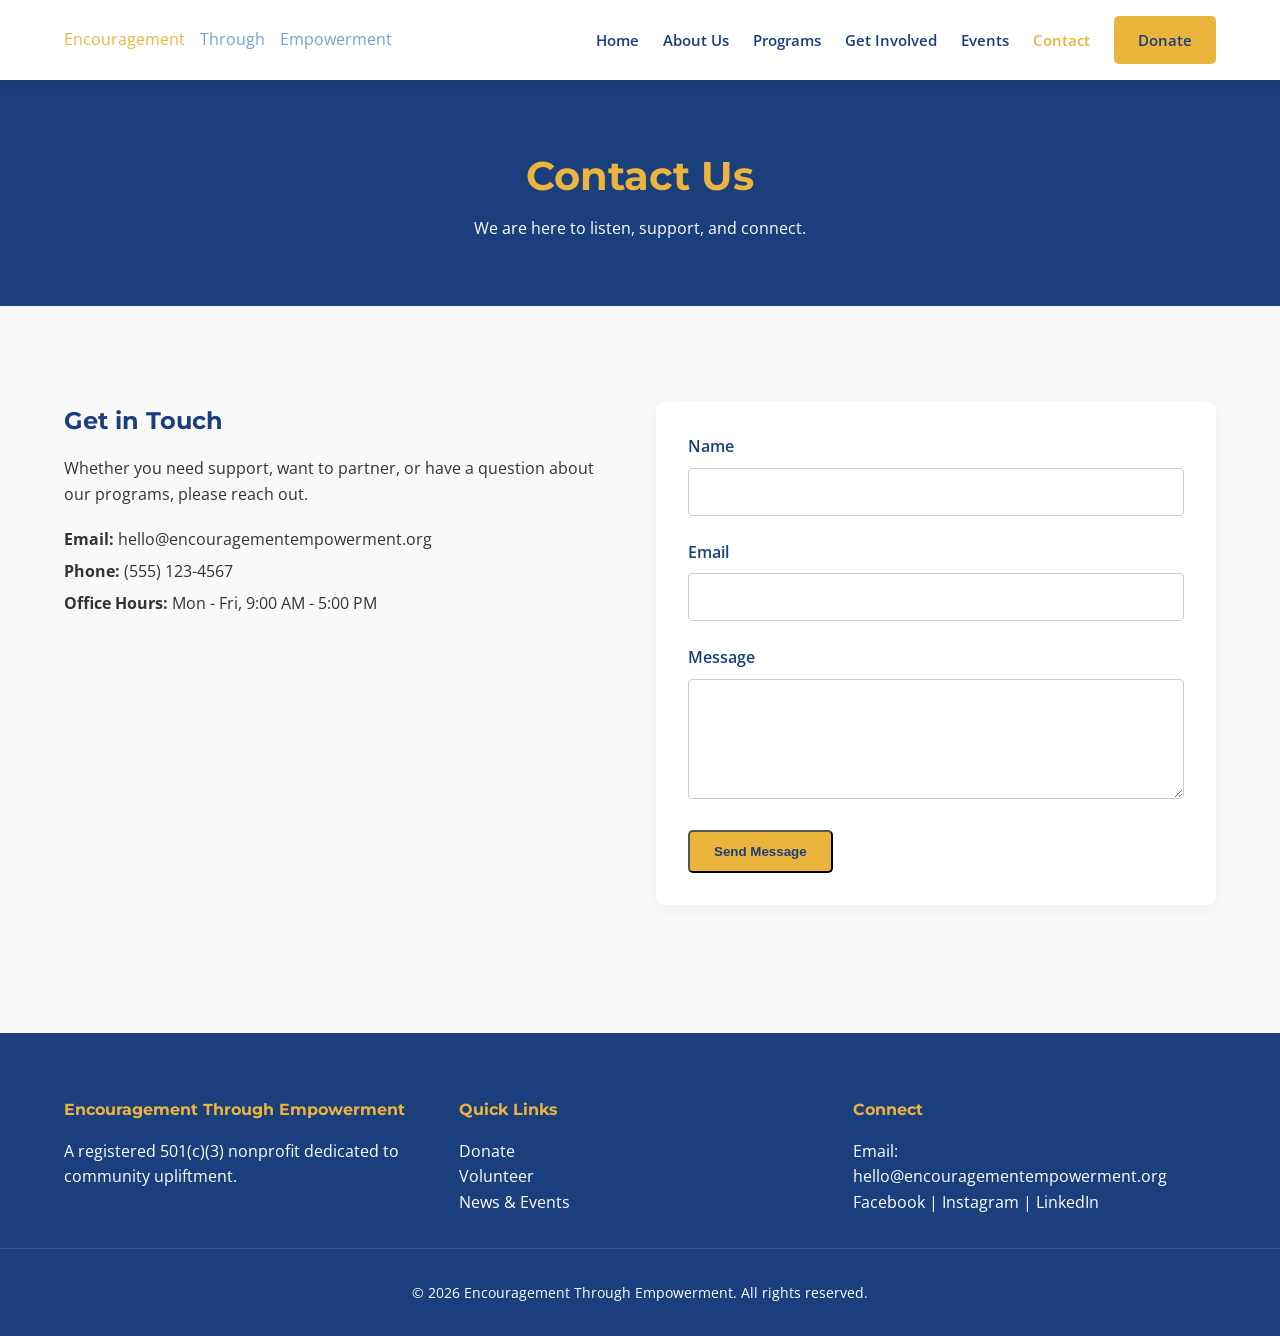
==== contact.html @ e101a5be "Add files via upload" ====
<!DOCTYPE html>
<html lang="en">
<head>
    <meta charset="UTF-8">
    <meta name="viewport" content="width=device-width, initial-scale=1.0">
    <title>Contact Us | Encouragement Through Empowerment</title>
    <link rel="stylesheet" href="styles.css">
    <link href="https://fonts.googleapis.com/css2?family=Montserrat:wght@400;600;700&family=Open+Sans:wght@400;600&display=swap" rel="stylesheet">
</head>
<body>

    <header class="navbar">
        <div class="container nav-container">
            <a href="index.html" class="logo">
                <span class="logo-gold">Encouragement</span> 
                <span class="logo-light-blue">Through</span> 
                <span class="logo-light-blue">Empowerment</span>
            </a>
            <button class="mobile-toggle" aria-label="Toggle navigation">&#9776;</button>
            <nav class="nav-links">
                <a href="index.html">Home</a>
                <a href="about.html">About Us</a>
                <a href="programs.html">Programs</a>
                <a href="involved.html">Get Involved</a>
                <a href="events.html">Events</a>
                <a href="contact.html" class="active">Contact</a>
                <a href="donate.html" class="btn btn-primary nav-donate">Donate</a>
            </nav>
        </div>
    </header>

    <main class="page-transition">
        <section class="inner-hero">
            <div class="container animate-up">
                <h1>Contact Us</h1>
                <p>We are here to listen, support, and connect.</p>
            </div>
        </section>

        <section class="container section-padding">
            <div class="grid-layout">
                <div class="animate-up">
                    <h2>Get in Touch</h2>
                    <p style="margin-bottom: 1rem;">Whether you need support, want to partner, or have a question about our programs, please reach out.</p>
                    <ul style="list-style: none; line-height: 2;">
                        <li><strong>Email:</strong> hello@encouragementempowerment.org</li>
                        <li><strong>Phone:</strong> (555) 123-4567</li>
                        <li><strong>Office Hours:</strong> Mon - Fri, 9:00 AM - 5:00 PM</li>
                    </ul>
                </div>
                <div class="form-container animate-up" style="padding: 2rem; margin: 0;">
                    <form action="#" method="POST">
                        <div class="form-group">
                            <label for="contact-name">Name</label>
                            <input type="text" id="contact-name" class="form-control" required>
                        </div>
                        <div class="form-group">
                            <label for="contact-email">Email</label>
                            <input type="email" id="contact-email" class="form-control" required>
                        </div>
                        <div class="form-group">
                            <label for="contact-message">Message</label>
                            <textarea id="contact-message" class="form-control" required></textarea>
                        </div>
                        <button type="submit" class="btn btn-primary">Send Message</button>
                    </form>
                </div>
            </div>
        </section>
    </main>

    <footer class="site-footer">
        <div class="container footer-grid">
            <div class="footer-info">
                <h4>Encouragement Through Empowerment</h4>
                <p>A registered 501(c)(3) nonprofit dedicated to community upliftment.</p>
            </div>
            <div class="footer-links">
                <h4>Quick Links</h4>
                <ul>
                    <li><a href="donate.html">Donate</a></li>
                    <li><a href="involved.html">Volunteer</a></li>
                    <li><a href="events.html">News & Events</a></li>
                </ul>
            </div>
            <div class="footer-contact">
                <h4>Connect</h4>
                <p>Email: hello@encouragementempowerment.org</p>
                <div class="social-links">
                    <a href="#">Facebook</a> | <a href="#">Instagram</a> | <a href="#">LinkedIn</a>
                </div>
            </div>
        </div>
        <div class="footer-bottom">
            <p>&copy; 2026 Encouragement Through Empowerment. All rights reserved.</p>
        </div>
    </footer>

    <script src="https://cdnjs.cloudflare.com/ajax/libs/gsap/3.12.2/gsap.min.js"></script>
    <script src="script.js"></script>
</body>
</html>
---- styles.css ----
/* Color Palette & Variables */
:root {
    --primary-blue: #1b3e7c; /* Matched from logo background */
    --accent-gold: #ebb43d;  /* Matched from logo 'Encouragement' text */
    --light-blue: #72a3d7;   /* Matched from logo 'Through' text */
    --text-dark: #333333;
    --bg-light: #f9f9f9;
    --white: #ffffff;
    --transition-speed: 0.3s;
}

/* Reset & Typography */
* {
    margin: 0;
    padding: 0;
    box-sizing: border-box;
}

body {
    font-family: 'Open Sans', sans-serif;
    color: var(--text-dark);
    line-height: 1.6;
    background-color: var(--bg-light);
}

h1, h2, h3, h4 {
    font-family: 'Montserrat', sans-serif;
    font-weight: 700;
    color: var(--primary-blue);
    margin-bottom: 1rem;
}

a {
    text-decoration: none;
    color: var(--primary-blue);
    transition: color var(--transition-speed);
}

.container {
    width: 90%;
    max-width: 1200px;
    margin: 0 auto;
}

/* Navigation */
.navbar {
    background-color: var(--white);
    box-shadow: 0 2px 10px rgba(0,0,0,0.1);
    position: sticky;
    top: 0;
    z-index: 1000;
}

.nav-container {
    display: flex;
    justify-content: space-between;
    align-items: center;
    padding: 1rem 0;
}

.logo {
    display: flex;
    align-items: center;
    gap: 15px; /* This adds space between the image and the text */
}

.nav-logo-img {
    max-height: 55px; /* Keeps the logo image at a nice size for the navbar */
    width: auto;
    object-fit: contain;
    border-radius: 20%; 
}

.logo-text {
    font-family: 'Montserrat', sans-serif;
    font-weight: 700;
    font-size: 1.1rem;
    display: flex;
    flex-direction: column;
    line-height: 1.1;
}

.logo-gold { color: var(--accent-gold); }
.logo-light-blue { color: var(--light-blue); }

.nav-links {
    display: flex;
    gap: 1.5rem;
    align-items: center;
}

.nav-links a {
    font-weight: 600;
    font-size: 0.95rem;
}

.nav-links a:hover, .nav-links a.active {
    color: var(--accent-gold);
}

.mobile-toggle {
    display: none;
    background: none;
    border: none;
    font-size: 1.5rem;
    cursor: pointer;
    color: var(--primary-blue);
}

/* Buttons */
.btn {
    padding: 0.75rem 1.5rem;
    border-radius: 5px;
    font-weight: 600;
    display: inline-block;
    transition: background-color var(--transition-speed), transform 0.2s;
}

.btn:hover {
    transform: translateY(-2px);
}

.btn-primary {
    background-color: var(--accent-gold);
    color: var(--primary-blue);
}

.btn-primary:hover {
    background-color: #d6a131;
    color: var(--primary-blue);
}

.btn-secondary {
    background-color: var(--white);
    color: var(--primary-blue);
    border: 2px solid var(--white);
}

/* Hero Section */
.hero {
    background-image: linear-gradient(rgba(27, 62, 124, 0.7), rgba(27, 62, 124, 0.7)), url('images/your-hero-image.jpg');
    background-size: cover;
    background-position: center;
    background-color: var(--primary-blue); /* Replace with a background-image URL later */
    color: var(--white);
    padding: 6rem 0;
    text-align: center;
    position: relative;
}

.hero h1 {
    color: var(--accent-gold);
    font-size: 3rem;
    margin-bottom: 1.5rem;
}

.hero p {
    font-size: 1.2rem;
    max-width: 600px;
    margin: 0 auto 2rem auto;
}

.hero-buttons {
    display: flex;
    gap: 1rem;
    justify-content: center;
}

/* Highlights Section */
.highlights {
    display: grid;
    grid-template-columns: repeat(auto-fit, minmax(300px, 1fr));
    gap: 2rem;
    padding: 4rem 0;
    margin-top: -3rem;
    position: relative;
    z-index: 10;
}

.card {
    background: var(--white);
    padding: 2rem;
    border-radius: 8px;
    box-shadow: 0 4px 15px rgba(0,0,0,0.05);
    border-top: 4px solid var(--light-blue);
}

.text-link {
    display: inline-block;
    margin-top: 1rem;
    font-weight: 600;
    color: var(--light-blue);
}

.text-link:hover {
    color: var(--primary-blue);
}

/* Footer */
.site-footer {
    background-color: var(--primary-blue);
    color: var(--white);
    padding: 4rem 0 2rem 0;
    margin-top: 4rem;
}

.site-footer h4 {
    color: var(--accent-gold);
}

.footer-grid {
    display: grid;
    grid-template-columns: repeat(auto-fit, minmax(200px, 1fr));
    gap: 2rem;
    margin-bottom: 2rem;
}

.footer-links ul {
    list-style: none;
}

.footer-links a, .social-links a {
    color: var(--white);
}

.footer-links a:hover, .social-links a:hover {
    color: var(--accent-gold);
}

.footer-bottom {
    text-align: center;
    padding-top: 2rem;
    border-top: 1px solid rgba(255,255,255,0.1);
    font-size: 0.9rem;
}

/* Responsive Media Queries */
@media (max-width: 768px) {
    .nav-links {
        display: none;
        flex-direction: column;
        width: 100%;
        position: absolute;
        top: 100%;
        left: 0;
        background: var(--white);
        padding: 1rem 0;
        box-shadow: 0 5px 10px rgba(0,0,0,0.1);
    }
    
    .nav-links.show {
        display: flex;
    }

    .mobile-toggle {
        display: block;
    }

    .hero h1 {
        font-size: 2rem;
    }

    .highlights {
        margin-top: 2rem;
    }
}

/* --- Inner Page Specific Styles --- */
.inner-hero {
    background-color: var(--primary-blue);
    color: var(--white);
    padding: 4rem 0;
    text-align: center;
}

.inner-hero h1 {
    color: var(--accent-gold);
    font-size: 2.5rem;
    margin-bottom: 0.5rem;
}

.section-padding {
    padding: 4rem 0;
}

/* Grids for Programs & Events */
.grid-layout {
    display: grid;
    grid-template-columns: repeat(auto-fit, minmax(300px, 1fr));
    gap: 2rem;
    margin-top: 2rem;
}

.program-card, .event-card {
    background: var(--white);
    padding: 2rem;
    border-radius: 8px;
    box-shadow: 0 4px 15px rgba(0,0,0,0.05);
    border-top: 4px solid var(--primary-blue);
}

.program-card h3, .event-card h3 {
    color: var(--light-blue);
}

/* Forms (Contact, Volunteer, Donate) */
.form-container {
    background: var(--white);
    padding: 3rem;
    border-radius: 8px;
    box-shadow: 0 4px 15px rgba(0,0,0,0.05);
    max-width: 800px;
    margin: 0 auto;
}

.form-group {
    margin-bottom: 1.5rem;
}

.form-group label {
    display: block;
    margin-bottom: 0.5rem;
    font-weight: 600;
    color: var(--primary-blue);
}

.form-control {
    width: 100%;
    padding: 0.75rem;
    border: 1px solid #ccc;
    border-radius: 4px;
    font-family: inherit;
    font-size: 1rem;
}

textarea.form-control {
    resize: vertical;
    min-height: 120px;
}

/* Donation Specific UI */
.donation-type {
    display: flex;
    gap: 1rem;
    margin-bottom: 1.5rem;
}

.donation-type label {
    flex: 1;
    text-align: center;
    padding: 1rem;
    background: var(--bg-light);
    border: 2px solid #ccc;
    border-radius: 4px;
    cursor: pointer;
    font-weight: 600;
    transition: all var(--transition-speed);
}

.donation-type input[type="radio"] {
    display: none;
}

.donation-type input[type="radio"]:checked + label {
    border-color: var(--accent-gold);
    background-color: rgba(235, 180, 61, 0.1);
    color: var(--primary-blue);
}

.donation-amounts {
    display: grid;
    grid-template-columns: repeat(auto-fit, minmax(100px, 1fr));
    gap: 1rem;
    margin-bottom: 1.5rem;
}

.amount-btn {
    background: var(--bg-light);
    border: 1px solid #ccc;
    padding: 1rem;
    border-radius: 4px;
    cursor: pointer;
    font-weight: 600;
    text-align: center;
}

.amount-btn:hover {
    border-color: var(--light-blue);
}

a:focus, button:focus, input:focus {
    outline: 3px solid var(--accent-gold);
    outline-offset: 2px;
}
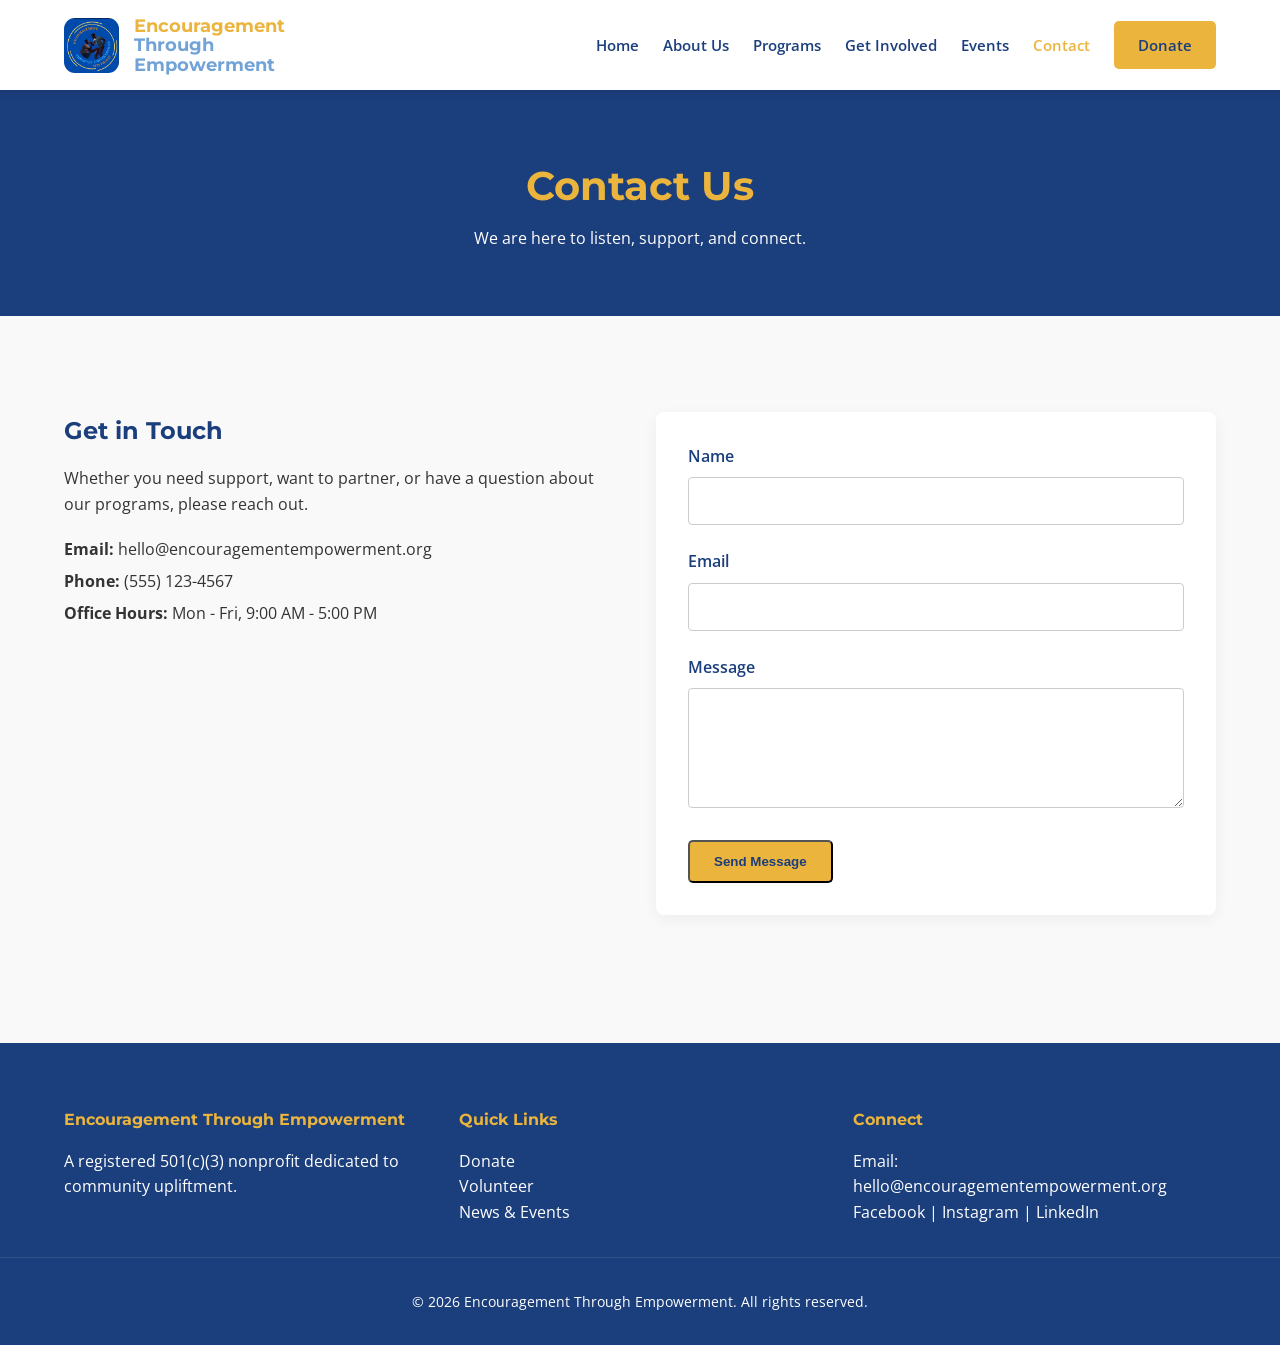
==== commit d516c864: "Revise contact.html for SEO and layout improvements Updated the contact page with a new title and me" ====
--- a/contact.html
+++ b/contact.html
@@ -3,7 +3,8 @@
 <head>
     <meta charset="UTF-8">
     <meta name="viewport" content="width=device-width, initial-scale=1.0">
-    <title>Contact Us | Encouragement Through Empowerment</title>
+    <title>Encouragement Through Empowerment</title>
+    <meta name="description" content="Uplifting and supporting individuals and families through encouragement, mentorship, and community programs.">
     <link rel="stylesheet" href="styles.css">
     <link href="https://fonts.googleapis.com/css2?family=Montserrat:wght@400;600;700&family=Open+Sans:wght@400;600&display=swap" rel="stylesheet">
 </head>
@@ -11,14 +12,19 @@
 
     <header class="navbar">
         <div class="container nav-container">
-            <a href="index.html" class="logo">
-                <span class="logo-gold">Encouragement</span> 
-                <span class="logo-light-blue">Through</span> 
-                <span class="logo-light-blue">Empowerment</span>
-            </a>
-            <button class="mobile-toggle" aria-label="Toggle navigation">&#9776;</button>
+            <a href="about.html" class="logo">
+    <img src="logo.png" alt="Logo" class="nav-logo-img">
+    <div class="logo-text">
+        <span class="logo-gold">Encouragement</span> 
+        <span class="logo-light-blue">Through</span> 
+        <span class="logo-light-blue">Empowerment</span>
+    </div>
+</a>
+            <button class="mobile-toggle" aria-label="Toggle navigation">
+                &#9776;
+            </button>
             <nav class="nav-links">
-                <a href="index.html">Home</a>
+                <a href="index.html" >Home</a>
                 <a href="about.html">About Us</a>
                 <a href="programs.html">Programs</a>
                 <a href="involved.html">Get Involved</a>
@@ -99,4 +105,4 @@
     <script src="https://cdnjs.cloudflare.com/ajax/libs/gsap/3.12.2/gsap.min.js"></script>
     <script src="script.js"></script>
 </body>
-</html>+</html>
